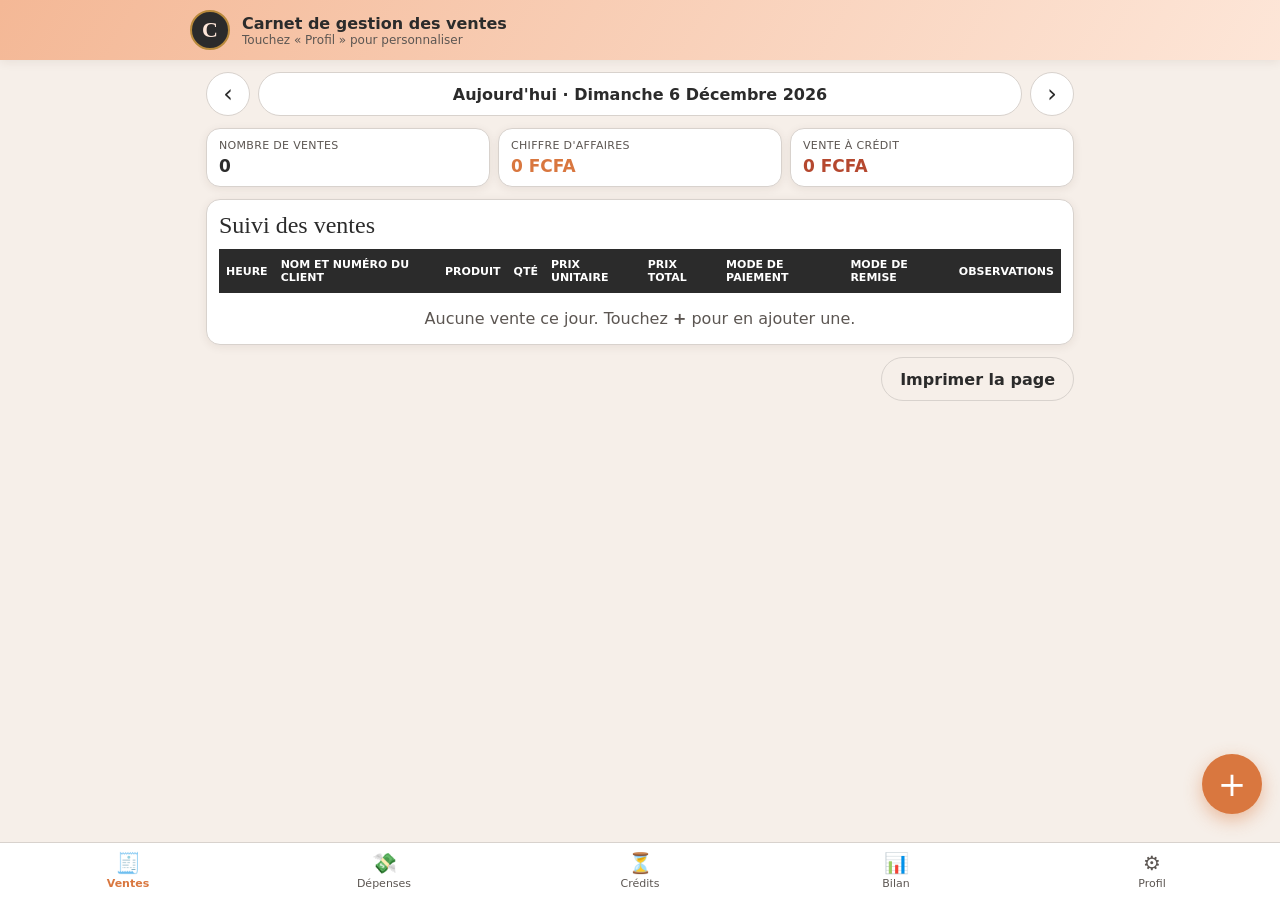
==== index.html @ ce2ab214 "Application Carnet de gestion des ventes (PWA hors ligne) Suivi des ventes par jour, dépenses, crédi" ====
<!doctype html>
<html lang="fr">
<head>
  <meta charset="utf-8">
  <meta name="viewport" content="width=device-width, initial-scale=1, viewport-fit=cover">
  <meta name="theme-color" content="#2b2b2b">
  <meta name="description" content="Carnet de gestion des ventes : suivez vos ventes, dépenses et crédits clients au quotidien.">
  <title>Carnet des ventes</title>
  <link rel="manifest" href="manifest.json">
  <link rel="icon" href="icon.svg" type="image/svg+xml">
  <link rel="apple-touch-icon" href="icon.svg">
  <link rel="stylesheet" href="styles.css">
</head>
<body>
  <header class="topbar">
    <div class="brand">
      <span class="brand-mark" aria-hidden="true">C</span>
      <div>
        <div class="brand-name" id="brandName">Carnet de gestion des ventes</div>
        <div class="brand-sub" id="brandSub">Touchez « Profil » pour personnaliser</div>
      </div>
    </div>
  </header>

  <main id="app">
    <!-- VENTES -->
    <section class="view" id="view-ventes">
      <div class="datebar">
        <button class="icon-btn" data-day="-1" aria-label="Jour précédent">‹</button>
        <label class="date-input">
          <span id="dayLabel"></span>
          <input type="date" id="dayPicker" aria-label="Choisir la date">
        </label>
        <button class="icon-btn" data-day="1" aria-label="Jour suivant">›</button>
      </div>

      <div class="stats">
        <div class="stat"><span>Nombre de ventes</span><strong id="sNb">0</strong></div>
        <div class="stat accent"><span>Chiffre d'affaires</span><strong id="sCa">0</strong></div>
        <div class="stat warn"><span>Vente à crédit</span><strong id="sCr">0</strong></div>
      </div>

      <div class="sheet">
        <h2 class="script">Suivi des ventes</h2>
        <div class="table-wrap">
          <table class="grid">
            <thead><tr>
              <th>Heure</th><th>Nom et numéro du client</th><th>Produit</th><th>Qté</th>
              <th>Prix unitaire</th><th>Prix total</th><th>Mode de paiement</th>
              <th>Mode de remise</th><th>Observations</th>
            </tr></thead>
            <tbody id="ventesBody"></tbody>
          </table>
        </div>
        <p class="empty" id="ventesEmpty">Aucune vente ce jour. Touchez <b>+</b> pour en ajouter une.</p>
      </div>
      <div class="row-actions no-print">
        <button class="btn ghost" id="printDay">Imprimer la page</button>
      </div>
    </section>

    <!-- DEPENSES -->
    <section class="view" id="view-depenses" hidden>
      <div class="datebar">
        <button class="icon-btn" data-month="-1" aria-label="Mois précédent">‹</button>
        <div class="date-input"><span class="monthLabel"></span></div>
        <button class="icon-btn" data-month="1" aria-label="Mois suivant">›</button>
      </div>
      <div class="stats two">
        <div class="stat"><span>Nombre de dépenses</span><strong id="dNb">0</strong></div>
        <div class="stat warn"><span>Total dépenses</span><strong id="dTot">0</strong></div>
      </div>
      <div class="sheet">
        <h2 class="script">Suivi des dépenses</h2>
        <div class="table-wrap">
          <table class="grid">
            <thead><tr><th>Date</th><th>Libellé</th><th>Catégorie</th><th>Montant</th><th>Paiement</th></tr></thead>
            <tbody id="depBody"></tbody>
          </table>
        </div>
        <p class="empty" id="depEmpty">Aucune dépense ce mois. Touchez <b>+</b> pour en ajouter une.</p>
      </div>
    </section>

    <!-- CREDITS -->
    <section class="view" id="view-credits" hidden>
      <div class="stats two">
        <div class="stat"><span>Clients débiteurs</span><strong id="cNb">0</strong></div>
        <div class="stat warn"><span>Reste à encaisser</span><strong id="cTot">0</strong></div>
      </div>
      <div class="sheet">
        <h2 class="script">Ventes à crédit</h2>
        <ul class="credit-list" id="creditList"></ul>
        <p class="empty" id="creditEmpty">Aucun crédit en cours. Bravo !</p>
      </div>
    </section>

    <!-- BILAN -->
    <section class="view" id="view-bilan" hidden>
      <div class="datebar">
        <button class="icon-btn" data-month="-1" aria-label="Mois précédent">‹</button>
        <div class="date-input"><span class="monthLabel"></span></div>
        <button class="icon-btn" data-month="1" aria-label="Mois suivant">›</button>
      </div>
      <div class="stats">
        <div class="stat accent"><span>Chiffre d'affaires</span><strong id="bCa">0</strong></div>
        <div class="stat warn"><span>Dépenses</span><strong id="bDep">0</strong></div>
        <div class="stat" id="bBenBox"><span>Bénéfice</span><strong id="bBen">0</strong></div>
      </div>
      <div class="stats">
        <div class="stat"><span>Nombre de ventes</span><strong id="bNb">0</strong></div>
        <div class="stat"><span>Encaissé</span><strong id="bEnc">0</strong></div>
        <div class="stat"><span>Crédit du mois</span><strong id="bCr">0</strong></div>
      </div>
      <div class="sheet">
        <h2 class="script">Ventes par jour</h2>
        <div class="bars" id="bars"></div>
      </div>
      <div class="sheet">
        <h2 class="script">Meilleurs produits</h2>
        <ol class="top" id="topProduits"></ol>
      </div>
      <div class="sheet">
        <h2 class="script">Modes de paiement</h2>
        <ul class="top" id="topPaiements"></ul>
      </div>
    </section>

    <!-- PROFIL -->
    <section class="view" id="view-profil" hidden>
      <div class="cover">
        <h2 class="script big">Carnet de gestion des ventes</h2>
        <form id="profilForm" class="form">
          <label>Nom de la marque<input name="marque" placeholder="Ex : Bazar du coin"></label>
          <label>Nom du responsable<input name="responsable" placeholder="Votre nom"></label>
          <label>Contacts<input name="contacts" placeholder="+226 ..."></label>
          <label>Réseaux sociaux<input name="reseaux" placeholder="@votre_page"></label>
          <label>Devise<input name="devise" placeholder="FCFA"></label>
          <button class="btn" type="submit">Enregistrer</button>
        </form>
      </div>
      <div class="sheet">
        <h2 class="script">Sauvegarde</h2>
        <p class="muted">Vos données restent sur ce téléphone. Faites une sauvegarde régulière pour ne rien perdre.</p>
        <div class="btn-col">
          <button class="btn ghost" id="exportCsv">Exporter les ventes (Excel / CSV)</button>
          <button class="btn ghost" id="exportJson">Télécharger une sauvegarde</button>
          <label class="btn ghost file">Restaurer une sauvegarde<input type="file" id="importJson" accept="application/json,.json" hidden></label>
          <button class="btn danger" id="wipe">Effacer toutes les données</button>
        </div>
      </div>
    </section>
  </main>

  <button class="fab" id="fab" aria-label="Ajouter">+</button>

  <nav class="tabs" aria-label="Navigation">
    <button data-view="ventes" class="active"><span>🧾</span>Ventes</button>
    <button data-view="depenses"><span>💸</span>Dépenses</button>
    <button data-view="credits"><span>⏳</span>Crédits</button>
    <button data-view="bilan"><span>📊</span>Bilan</button>
    <button data-view="profil"><span>⚙️</span>Profil</button>
  </nav>

  <!-- Formulaire vente -->
  <dialog id="venteDlg">
    <form method="dialog" id="venteForm" class="form">
      <h3>Vente</h3>
      <div class="two-col">
        <label>Date<input type="date" name="date" required></label>
        <label>Heure<input type="time" name="heure"></label>
      </div>
      <div class="two-col">
        <label>Nom du client<input name="client" list="clientsList" autocomplete="off"></label>
        <label>Numéro<input name="tel" type="tel" inputmode="tel"></label>
      </div>
      <label>Produit<input name="produit" list="produitsList" required autocomplete="off"></label>
      <div class="three-col">
        <label>Qté<input name="qte" type="number" min="0" step="any" inputmode="decimal" value="1" required></label>
        <label>Prix unitaire<input name="pu" type="number" min="0" step="any" inputmode="decimal" required></label>
        <label>Prix total<output name="total" class="total">0</output></label>
      </div>
      <div class="two-col">
        <label>Mode de paiement
          <select name="paiement">
            <option>Espèces</option><option>Orange Money</option><option>Moov Money</option>
            <option>Wave</option><option>Virement</option><option>Crédit</option><option>Autre</option>
          </select>
        </label>
        <label>Mode de remise
          <select name="remise">
            <option>Sur place</option><option>Livraison</option><option>Expédition</option><option>Retrait</option>
          </select>
        </label>
      </div>
      <label class="avance" hidden>Avance déjà versée<input name="avance" type="number" min="0" step="any" inputmode="decimal" value="0"></label>
      <label>Observations<textarea name="obs" rows="2"></textarea></label>
      <div class="dlg-actions">
        <button class="btn danger" value="delete" id="venteDel" type="submit">Supprimer</button>
        <span class="grow"></span>
        <button class="btn ghost" value="cancel" formnovalidate>Annuler</button>
        <button class="btn" value="save" type="submit">Enregistrer</button>
      </div>
    </form>
  </dialog>

  <!-- Formulaire dépense -->
  <dialog id="depDlg">
    <form method="dialog" id="depForm" class="form">
      <h3>Dépense</h3>
      <label>Date<input type="date" name="date" required></label>
      <label>Libellé<input name="libelle" required placeholder="Ex : Achat stock pagnes"></label>
      <div class="two-col">
        <label>Catégorie
          <select name="categorie">
            <option>Achat de stock</option><option>Transport / Livraison</option><option>Loyer</option>
            <option>Publicité</option><option>Salaire</option><option>Crédit téléphone / Internet</option><option>Autre</option>
          </select>
        </label>
        <label>Montant<input name="montant" type="number" min="0" step="any" inputmode="decimal" required></label>
      </div>
      <label>Paiement
        <select name="paiement"><option>Espèces</option><option>Orange Money</option><option>Moov Money</option><option>Wave</option><option>Virement</option><option>Autre</option></select>
      </label>
      <div class="dlg-actions">
        <button class="btn danger" value="delete" id="depDel" type="submit">Supprimer</button>
        <span class="grow"></span>
        <button class="btn ghost" value="cancel" formnovalidate>Annuler</button>
        <button class="btn" value="save" type="submit">Enregistrer</button>
      </div>
    </form>
  </dialog>

  <datalist id="clientsList"></datalist>
  <datalist id="produitsList"></datalist>
  <div class="toast" id="toast" role="status"></div>

  <script src="app.js"></script>
</body>
</html>
---- styles.css ----
:root {
  --ink: #2b2b2b;
  --ink-soft: #5c5652;
  --paper: #ffffff;
  --bg: #f6efe9;
  --peach: #f4b896;
  --peach-soft: #fde6d8;
  --accent: #d9773f;
  --gold: #b8893b;
  --line: #d8d2cd;
  --warn: #b5482f;
  --good: #2f7d4f;
  --radius: 14px;
  --shadow: 0 2px 10px rgba(60, 40, 20, .08);
  --script: "Segoe Script", "Brush Script MT", "Snell Roundhand", "Dancing Script", cursive;
  font-family: system-ui, -apple-system, "Segoe UI", Roboto, sans-serif;
  color: var(--ink);
}
@media (prefers-color-scheme: dark) {
  :root {
    --ink: #f1ebe6; --ink-soft: #b9b0a9; --paper: #24201e; --bg: #171413;
    --peach: #a8603a; --peach-soft: #3a2a21; --accent: #f0955c; --line: #3e3733;
    --warn: #ef8a72; --good: #6cc38f; --shadow: none;
  }
}
* { box-sizing: border-box; }
[hidden] { display: none !important; }
html, body { margin: 0; }
body {
  background: var(--bg);
  min-height: 100vh;
  padding-bottom: calc(76px + env(safe-area-inset-bottom));
}
button, input, select, textarea { font: inherit; color: inherit; }

.topbar {
  position: sticky; top: 0; z-index: 5;
  background: linear-gradient(120deg, var(--peach) 0%, var(--peach-soft) 100%);
  padding: calc(10px + env(safe-area-inset-top)) 16px 10px;
  box-shadow: var(--shadow);
}
.brand { display: flex; align-items: center; gap: 12px; max-width: 900px; margin: 0 auto; }
.brand-mark {
  width: 40px; height: 40px; border-radius: 50%;
  display: grid; place-items: center; flex: none;
  background: var(--ink); color: var(--peach-soft);
  font-family: Georgia, serif; font-size: 22px; font-weight: bold;
  border: 2px solid var(--gold);
}
.brand-name { font-weight: 700; font-size: 16px; }
.brand-sub { font-size: 12px; color: var(--ink-soft); }

main { max-width: 900px; margin: 0 auto; padding: 12px 16px; }
.view { display: flex; flex-direction: column; gap: 12px; }

.datebar { display: flex; align-items: center; gap: 8px; }
.icon-btn {
  width: 44px; height: 44px; flex: none; border-radius: 50%;
  border: 1px solid var(--line); background: var(--paper); font-size: 24px; cursor: pointer;
}
.date-input {
  flex: 1; position: relative; text-align: center; height: 44px;
  display: grid; place-items: center; border-radius: 22px;
  background: var(--paper); border: 1px solid var(--line); font-weight: 600; text-transform: capitalize;
}
.date-input input { position: absolute; inset: 0; opacity: 0; width: 100%; cursor: pointer; }

.stats { display: grid; grid-template-columns: repeat(3, 1fr); gap: 8px; }
.stats.two { grid-template-columns: repeat(2, 1fr); }
.stat {
  background: var(--paper); border-radius: var(--radius); padding: 10px 12px;
  box-shadow: var(--shadow); border: 1px solid var(--line); min-width: 0;
}
.stat span { display: block; font-size: 11px; color: var(--ink-soft); text-transform: uppercase; letter-spacing: .03em; }
.stat strong { display: block; font-size: 17px; margin-top: 4px; overflow-wrap: anywhere; }
.stat.accent strong { color: var(--accent); }
.stat.warn strong { color: var(--warn); }
.stat.good strong { color: var(--good); }

.sheet {
  background: var(--paper); border-radius: var(--radius); padding: 12px;
  box-shadow: var(--shadow); border: 1px solid var(--line);
}
.script { font-family: var(--script); font-weight: 400; font-size: 24px; margin: 0 0 10px; color: var(--ink); }
.script.big { font-size: 30px; text-align: center; color: var(--accent); text-decoration: underline; text-decoration-color: var(--gold); text-underline-offset: 6px; }

.table-wrap { overflow-x: auto; -webkit-overflow-scrolling: touch; margin: 0 -12px; padding: 0 12px; }
table.grid { border-collapse: collapse; width: 100%; min-width: 760px; font-size: 14px; }
.grid th {
  background: #2b2b2b; color: #fff; font-weight: 600; font-size: 11px;
  text-transform: uppercase; padding: 8px 6px; text-align: left; border: 1px solid #2b2b2b;
}
.grid td { border: 1px solid var(--line); padding: 8px 6px; vertical-align: top; }
.grid tbody tr { cursor: pointer; }
.grid tbody tr:hover { background: var(--peach-soft); }
.grid td.num { text-align: right; white-space: nowrap; }
.grid .small { display: block; font-size: 12px; color: var(--ink-soft); }
.pill { display: inline-block; font-size: 11px; padding: 2px 8px; border-radius: 10px; background: var(--peach-soft); }
.pill.credit { background: #f9d5cc; color: #8a2d18; }
.pill.paid { background: #d3efdc; color: #1d5a35; }
.empty { text-align: center; color: var(--ink-soft); margin: 16px 0 4px; }

.row-actions { display: flex; justify-content: flex-end; }
.btn {
  border: none; border-radius: 22px; padding: 11px 18px; min-height: 44px;
  background: var(--ink); color: var(--paper); font-weight: 600; cursor: pointer; text-align: center;
}
.btn.ghost { background: transparent; color: var(--ink); border: 1px solid var(--line); }
.btn.danger { background: transparent; color: var(--warn); border: 1px solid var(--warn); }
.btn.small { min-height: 36px; padding: 6px 14px; font-size: 14px; }
.btn.file { display: block; }
.btn-col { display: flex; flex-direction: column; gap: 8px; }
.muted { color: var(--ink-soft); font-size: 14px; }

.fab {
  position: fixed; right: 18px; bottom: calc(86px + env(safe-area-inset-bottom)); z-index: 6;
  width: 60px; height: 60px; border-radius: 50%; border: none;
  background: var(--accent); color: #fff; font-size: 34px; line-height: 1;
  box-shadow: 0 6px 18px rgba(217, 119, 63, .45); cursor: pointer;
}
.tabs {
  position: fixed; left: 0; right: 0; bottom: 0; z-index: 6;
  display: grid; grid-template-columns: repeat(5, 1fr);
  background: var(--paper); border-top: 1px solid var(--line);
  padding-bottom: env(safe-area-inset-bottom);
}
.tabs button {
  border: none; background: none; padding: 8px 2px 10px; font-size: 11px; cursor: pointer;
  color: var(--ink-soft); display: flex; flex-direction: column; align-items: center; gap: 2px;
}
.tabs button span { font-size: 20px; }
.tabs button.active { color: var(--accent); font-weight: 700; }

.cover {
  background: linear-gradient(160deg, var(--peach-soft), var(--paper) 70%);
  border-radius: var(--radius); padding: 18px 16px; border: 1px solid var(--line);
}
.form { display: flex; flex-direction: column; gap: 10px; }
.form label { display: flex; flex-direction: column; gap: 4px; font-size: 13px; color: var(--ink-soft); font-weight: 600; min-width: 0; }
.form input, .form select, .form textarea, .form output {
  border: 1px solid var(--line); border-radius: 10px; padding: 10px; min-height: 44px;
  background: var(--paper); color: var(--ink); font-size: 16px; font-weight: 400; width: 100%;
}
.form output.total { background: var(--peach-soft); font-weight: 700; display: flex; align-items: center; }
.two-col { display: grid; grid-template-columns: 1fr 1fr; gap: 8px; }
.three-col { display: grid; grid-template-columns: .7fr 1fr 1fr; gap: 8px; }
.form h3 { margin: 0 0 4px; font-family: var(--script); font-weight: 400; font-size: 26px; }

dialog {
  border: none; border-radius: 18px; padding: 16px; width: min(560px, calc(100vw - 24px));
  max-height: calc(100vh - 24px); background: var(--paper); color: var(--ink);
}
dialog::backdrop { background: rgba(30, 20, 10, .45); }
.dlg-actions { display: flex; gap: 8px; align-items: center; margin-top: 6px; flex-wrap: wrap; }
.grow { flex: 1; }

.credit-list { list-style: none; margin: 0; padding: 0; display: flex; flex-direction: column; gap: 8px; }
.credit-list li {
  border: 1px solid var(--line); border-radius: 12px; padding: 10px 12px;
  display: flex; gap: 10px; align-items: center;
}
.credit-list .info { flex: 1; min-width: 0; }
.credit-list .who { font-weight: 700; }
.credit-list .what { font-size: 13px; color: var(--ink-soft); }
.credit-list .amt { font-weight: 700; color: var(--warn); white-space: nowrap; }
.credit-list a { color: var(--accent); }

.bars { display: flex; align-items: flex-end; gap: 2px; height: 140px; border-bottom: 1px solid var(--line); }
.bars .bar { flex: 1; background: var(--accent); border-radius: 3px 3px 0 0; min-height: 1px; position: relative; }
.bars .bar.zero { background: var(--line); }
.bars-legend { display: flex; justify-content: space-between; font-size: 11px; color: var(--ink-soft); margin-top: 4px; }
.top { margin: 0; padding-left: 20px; display: flex; flex-direction: column; gap: 6px; }
ul.top { list-style: none; padding: 0; }
.top li { display: flex; justify-content: space-between; gap: 8px; }
.top li b { white-space: nowrap; }

.toast {
  position: fixed; left: 50%; bottom: calc(160px + env(safe-area-inset-bottom)); transform: translateX(-50%);
  background: var(--ink); color: var(--paper); padding: 10px 16px; border-radius: 20px;
  font-size: 14px; opacity: 0; pointer-events: none; transition: opacity .2s; z-index: 10;
}
.toast.show { opacity: 1; }

@media (max-width: 380px) {
  .stat strong { font-size: 15px; }
  .three-col { grid-template-columns: 1fr 1fr; }
  .three-col label:last-child { grid-column: span 2; }
}

@media print {
  @page { size: A4 landscape; margin: 12mm; }
  body { background: #fff; padding: 0; color: #000; }
  .topbar { position: static; box-shadow: none; background: none; border-bottom: 2px solid #000; }
  .tabs, .fab, .no-print, .datebar .icon-btn, .toast { display: none !important; }
  .view[hidden] { display: none !important; }
  .sheet, .stat { box-shadow: none; border-color: #999; }
  .table-wrap { overflow: visible; }
  table.grid { min-width: 0; }
  .grid tbody tr:hover { background: none; }
}
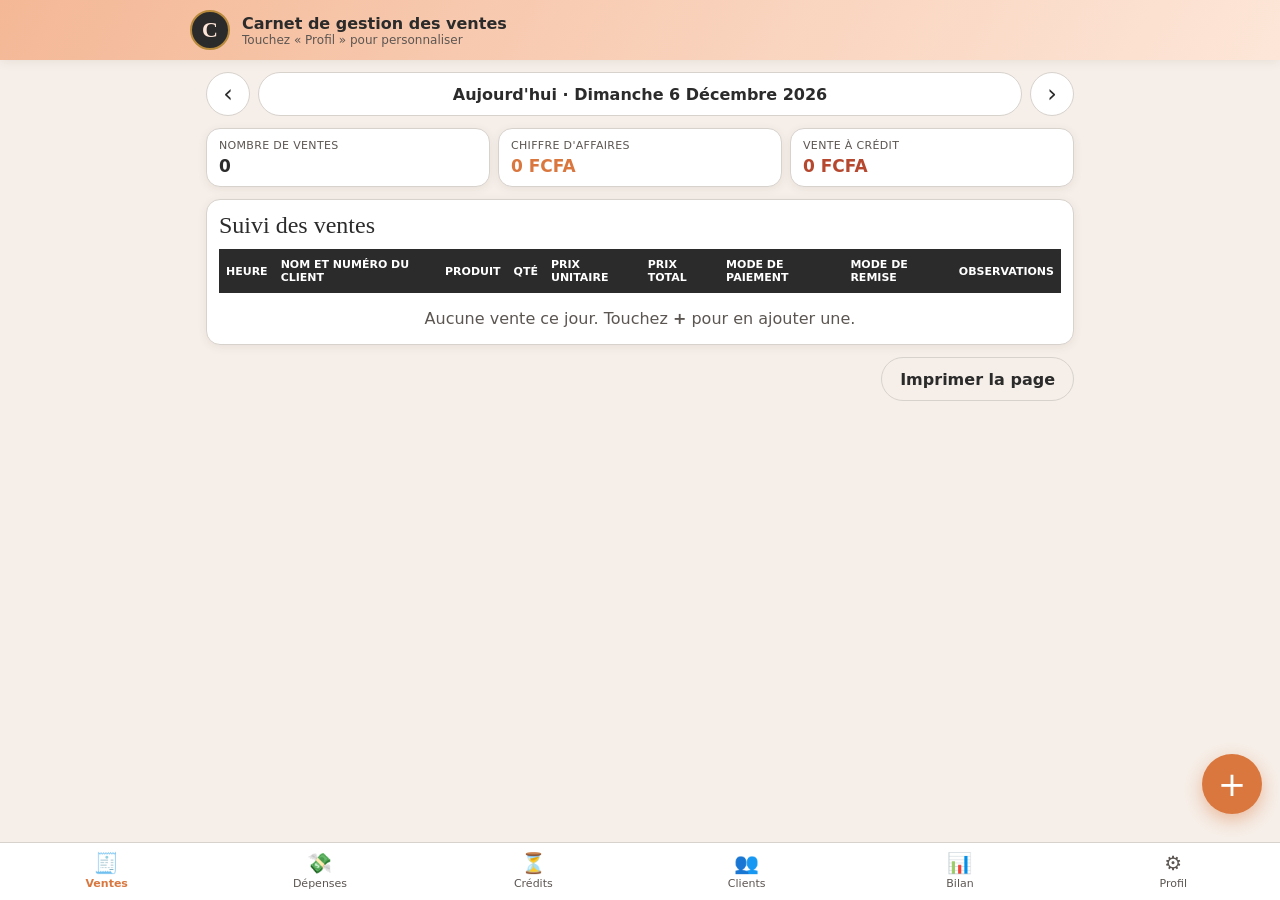
==== commit c17b6260: "Clients : client ordinaire, reconnaissance par numéro, choix dans la liste, client du mois et fiche " ====
--- a/index.html
+++ b/index.html
@@ -95,6 +95,27 @@
       </div>
     </section>
 
+    <!-- CLIENTS -->
+    <section class="view" id="view-clients" hidden>
+      <div class="datebar">
+        <button class="icon-btn" data-month="-1" aria-label="Mois précédent">‹</button>
+        <div class="date-input"><span class="monthLabel"></span></div>
+        <button class="icon-btn" data-month="1" aria-label="Mois suivant">›</button>
+      </div>
+      <div class="star" id="clientMois"></div>
+      <div class="stats">
+        <div class="stat"><span>Clients du mois</span><strong id="clNb">0</strong></div>
+        <div class="stat accent"><span>Nouveaux clients</span><strong id="clNew">0</strong></div>
+        <div class="stat"><span>Clients ordinaires</span><strong id="clOrd">0</strong></div>
+      </div>
+      <div class="sheet">
+        <h2 class="script">Mes clients</h2>
+        <input class="search" id="clSearch" type="search" placeholder="Rechercher un nom ou un numéro">
+        <ul class="client-list" id="clientList"></ul>
+        <p class="empty" id="clientEmpty">Aucun client enregistré pour l'instant.</p>
+      </div>
+    </section>
+
     <!-- BILAN -->
     <section class="view" id="view-bilan" hidden>
       <div class="datebar">
@@ -158,6 +179,7 @@
     <button data-view="ventes" class="active"><span>🧾</span>Ventes</button>
     <button data-view="depenses"><span>💸</span>Dépenses</button>
     <button data-view="credits"><span>⏳</span>Crédits</button>
+    <button data-view="clients"><span>👥</span>Clients</button>
     <button data-view="bilan"><span>📊</span>Bilan</button>
     <button data-view="profil"><span>⚙️</span>Profil</button>
   </nav>
@@ -170,10 +192,15 @@
         <label>Date<input type="date" name="date" required></label>
         <label>Heure<input type="time" name="heure"></label>
       </div>
-      <div class="two-col">
+      <div class="client-quick">
+        <button type="button" class="chip" id="btnOrdinaire">👤 Client ordinaire</button>
+        <button type="button" class="chip" id="btnPickClient">📇 Choisir un client</button>
+      </div>
+      <div class="two-col">
+        <label>Numéro<input name="tel" type="tel" inputmode="tel" list="telsList" autocomplete="off" placeholder="Tapez le numéro"></label>
         <label>Nom du client<input name="client" list="clientsList" autocomplete="off"></label>
-        <label>Numéro<input name="tel" type="tel" inputmode="tel"></label>
-      </div>
+      </div>
+      <p class="hint" id="clientHint" hidden></p>
       <label>Produit<input name="produit" list="produitsList" required autocomplete="off"></label>
       <div class="three-col">
         <label>Qté<input name="qte" type="number" min="0" step="any" inputmode="decimal" value="1" required></label>
@@ -231,7 +258,32 @@
     </form>
   </dialog>
 
+  <!-- Choisir un client existant -->
+  <dialog id="pickDlg">
+    <div class="form">
+      <h3>Choisir un client</h3>
+      <input class="search" id="pickSearch" type="search" placeholder="Nom ou numéro">
+      <ul class="client-list" id="pickList"></ul>
+      <p class="empty" id="pickEmpty" hidden>Aucun client trouvé.</p>
+      <div class="dlg-actions"><span class="grow"></span><button class="btn ghost" type="button" id="pickClose">Fermer</button></div>
+    </div>
+  </dialog>
+
+  <!-- Fiche client -->
+  <dialog id="clientDlg">
+    <div class="form">
+      <h3 id="cdName"></h3>
+      <div id="cdBody"></div>
+      <div class="dlg-actions">
+        <button class="btn ghost" type="button" id="cdClose">Fermer</button>
+        <span class="grow"></span>
+        <button class="btn" type="button" id="cdSale">+ Nouvelle vente</button>
+      </div>
+    </div>
+  </dialog>
+
   <datalist id="clientsList"></datalist>
+  <datalist id="telsList"></datalist>
   <datalist id="produitsList"></datalist>
   <div class="toast" id="toast" role="status"></div>
 
--- a/styles.css
+++ b/styles.css
@@ -120,7 +120,7 @@
 }
 .tabs {
   position: fixed; left: 0; right: 0; bottom: 0; z-index: 6;
-  display: grid; grid-template-columns: repeat(5, 1fr);
+  display: grid; grid-template-columns: repeat(6, 1fr);
   background: var(--paper); border-top: 1px solid var(--line);
   padding-bottom: env(safe-area-inset-bottom);
 }
@@ -164,6 +164,49 @@
 .credit-list .what { font-size: 13px; color: var(--ink-soft); }
 .credit-list .amt { font-weight: 700; color: var(--warn); white-space: nowrap; }
 .credit-list a { color: var(--accent); }
+
+.client-quick { display: flex; gap: 8px; flex-wrap: wrap; }
+.chip {
+  border: 1px solid var(--accent); color: var(--accent); background: var(--peach-soft);
+  border-radius: 20px; padding: 8px 14px; min-height: 40px; font-weight: 600; font-size: 14px; cursor: pointer;
+}
+.hint { margin: -4px 0 0; font-size: 13px; color: var(--good); font-weight: 600; }
+.hint.new { color: var(--ink-soft); font-weight: 400; }
+.search {
+  width: 100%; border: 1px solid var(--line); border-radius: 22px; padding: 10px 14px; min-height: 44px;
+  background: var(--paper); color: var(--ink); font-size: 16px; margin-bottom: 10px;
+}
+.client-list { list-style: none; margin: 0; padding: 0; display: flex; flex-direction: column; gap: 8px; }
+.client-list li {
+  border: 1px solid var(--line); border-radius: 12px; padding: 10px 12px; cursor: pointer;
+  display: flex; gap: 10px; align-items: center;
+}
+.client-list li:hover { background: var(--peach-soft); }
+.avatar {
+  width: 40px; height: 40px; border-radius: 50%; flex: none; display: grid; place-items: center;
+  background: var(--peach); color: var(--ink); font-weight: 700;
+}
+.client-list .info { flex: 1; min-width: 0; }
+.client-list .who { font-weight: 700; }
+.client-list .what { font-size: 13px; color: var(--ink-soft); }
+.client-list .side { text-align: right; font-size: 13px; white-space: nowrap; }
+.client-list .side b { display: block; font-size: 15px; color: var(--accent); }
+.rank { font-size: 18px; width: 24px; text-align: center; flex: none; }
+.star {
+  background: linear-gradient(135deg, #2b2b2b, #4a3a30); color: #fff; border-radius: var(--radius);
+  padding: 14px 16px; display: flex; gap: 12px; align-items: center; cursor: pointer;
+}
+.star .crown { font-size: 34px; }
+.star small { display: block; color: #f4b896; text-transform: uppercase; font-size: 11px; letter-spacing: .05em; }
+.star strong { display: block; font-size: 19px; }
+.star span { font-size: 13px; color: #e8ddd5; }
+.star.none { cursor: default; background: var(--paper); color: var(--ink-soft); border: 1px dashed var(--line); }
+.cd-stats { display: grid; grid-template-columns: 1fr 1fr; gap: 8px; margin-bottom: 10px; }
+.cd-contact { display: flex; gap: 8px; margin-bottom: 10px; flex-wrap: wrap; }
+.cd-contact a { text-decoration: none; }
+.history { list-style: none; margin: 0; padding: 0; max-height: 40vh; overflow-y: auto; border-top: 1px solid var(--line); }
+.history li { display: flex; justify-content: space-between; gap: 8px; padding: 8px 0; border-bottom: 1px solid var(--line); font-size: 14px; }
+.history li .what { color: var(--ink-soft); font-size: 12px; }
 
 .bars { display: flex; align-items: flex-end; gap: 2px; height: 140px; border-bottom: 1px solid var(--line); }
 .bars .bar { flex: 1; background: var(--accent); border-radius: 3px 3px 0 0; min-height: 1px; position: relative; }
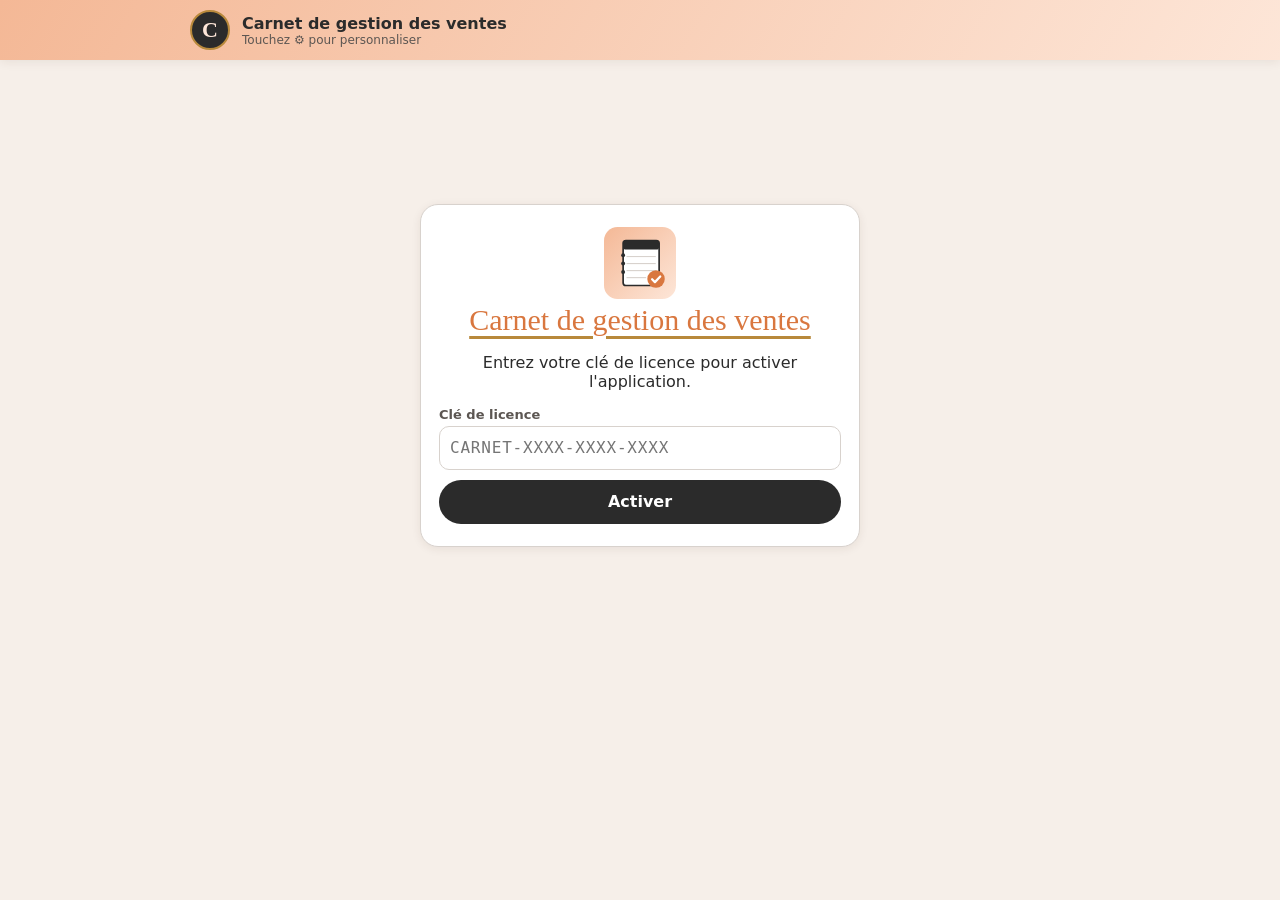
==== commit 4e4306cc: "Catalogue d'articles et système de licence géré sur GitHub - Onglet Articles : prix de vente/achat, " ====
--- a/index.html
+++ b/index.html
@@ -17,10 +17,27 @@
       <span class="brand-mark" aria-hidden="true">C</span>
       <div>
         <div class="brand-name" id="brandName">Carnet de gestion des ventes</div>
-        <div class="brand-sub" id="brandSub">Touchez « Profil » pour personnaliser</div>
-      </div>
+        <div class="brand-sub" id="brandSub">Touchez ⚙️ pour personnaliser</div>
+      </div>
+      <button class="icon-btn gear" id="btnProfil" aria-label="Profil et réglages">⚙️</button>
     </div>
   </header>
+  <div class="lic-banner" id="licBanner" hidden></div>
+
+  <!-- Écran de licence -->
+  <section class="lock" id="lock" hidden>
+    <div class="lock-card">
+      <img src="icon.svg" alt="" width="72" height="72">
+      <h2 class="script big">Carnet de gestion des ventes</h2>
+      <p id="lockMsg">Entrez votre clé de licence pour activer l'application.</p>
+      <form id="lockForm" class="form">
+        <label>Clé de licence<input name="key" placeholder="CARNET-XXXX-XXXX-XXXX" autocapitalize="characters" autocomplete="off" spellcheck="false" required></label>
+        <button class="btn" type="submit" id="lockBtn">Activer</button>
+      </form>
+      <p class="lock-err" id="lockErr" hidden></p>
+      <div class="lock-contact" id="lockContact"></div>
+    </div>
+  </section>
 
   <main id="app">
     <!-- VENTES -->
@@ -116,6 +133,22 @@
       </div>
     </section>
 
+    <!-- ARTICLES -->
+    <section class="view" id="view-articles" hidden>
+      <div class="stats">
+        <div class="stat"><span>Articles</span><strong id="aNb">0</strong></div>
+        <div class="stat warn"><span>En rupture</span><strong id="aOut">0</strong></div>
+        <div class="stat accent"><span>Valeur du stock</span><strong id="aVal">0</strong></div>
+      </div>
+      <div class="sheet">
+        <h2 class="script">Mes articles</h2>
+        <input class="search" id="aSearch" type="search" placeholder="Rechercher un article">
+        <ul class="client-list" id="articleList"></ul>
+        <p class="empty" id="articleEmpty">Aucun article. Touchez <b>+</b> pour ajouter les articles de votre boutique.</p>
+        <button class="btn ghost wide" id="importArticles" hidden>Créer les articles à partir de mes ventes</button>
+      </div>
+    </section>
+
     <!-- BILAN -->
     <section class="view" id="view-bilan" hidden>
       <div class="datebar">
@@ -161,6 +194,14 @@
         </form>
       </div>
       <div class="sheet">
+        <h2 class="script">Licence</h2>
+        <div id="licInfo" class="muted"></div>
+        <div class="btn-col" style="margin-top:10px">
+          <button class="btn ghost" id="licCheck">Vérifier ma licence maintenant</button>
+          <button class="btn ghost" id="licChange">Changer de clé de licence</button>
+        </div>
+      </div>
+      <div class="sheet">
         <h2 class="script">Sauvegarde</h2>
         <p class="muted">Vos données restent sur ce téléphone. Faites une sauvegarde régulière pour ne rien perdre.</p>
         <div class="btn-col">
@@ -180,8 +221,8 @@
     <button data-view="depenses"><span>💸</span>Dépenses</button>
     <button data-view="credits"><span>⏳</span>Crédits</button>
     <button data-view="clients"><span>👥</span>Clients</button>
+    <button data-view="articles"><span>🛍️</span>Articles</button>
     <button data-view="bilan"><span>📊</span>Bilan</button>
-    <button data-view="profil"><span>⚙️</span>Profil</button>
   </nav>
 
   <!-- Formulaire vente -->
@@ -201,7 +242,12 @@
         <label>Nom du client<input name="client" list="clientsList" autocomplete="off"></label>
       </div>
       <p class="hint" id="clientHint" hidden></p>
-      <label>Produit<input name="produit" list="produitsList" required autocomplete="off"></label>
+      <div class="prod-row">
+        <label>Produit<input name="produit" list="produitsList" required autocomplete="off" placeholder="Article vendu"></label>
+        <button type="button" class="chip" id="btnPickArticle">🛍️ Articles</button>
+      </div>
+      <div class="quick-articles" id="quickArticles"></div>
+      <p class="hint new" id="prodHint" hidden></p>
       <div class="three-col">
         <label>Qté<input name="qte" type="number" min="0" step="any" inputmode="decimal" value="1" required></label>
         <label>Prix unitaire<input name="pu" type="number" min="0" step="any" inputmode="decimal" required></label>
@@ -269,6 +315,40 @@
     </div>
   </dialog>
 
+  <!-- Choisir un article -->
+  <dialog id="artPickDlg">
+    <div class="form">
+      <h3>Choisir un article</h3>
+      <input class="search" id="artPickSearch" type="search" placeholder="Rechercher un article">
+      <ul class="client-list" id="artPickList"></ul>
+      <p class="empty" id="artPickEmpty" hidden>Aucun article. Ajoutez vos articles dans l'onglet « Articles ».</p>
+      <div class="dlg-actions"><span class="grow"></span><button class="btn ghost" type="button" id="artPickClose">Fermer</button></div>
+    </div>
+  </dialog>
+
+  <!-- Fiche article -->
+  <dialog id="artDlg">
+    <form method="dialog" id="artForm" class="form">
+      <h3>Article</h3>
+      <label>Nom de l'article<input name="nom" required placeholder="Ex : Pagne wax 6 yards"></label>
+      <div class="two-col">
+        <label>Prix de vente<input name="prix" type="number" min="0" step="any" inputmode="decimal" required></label>
+        <label>Prix d'achat <small>(facultatif)</small><input name="achat" type="number" min="0" step="any" inputmode="decimal"></label>
+      </div>
+      <div class="two-col">
+        <label>Stock actuel <small>(facultatif)</small><input name="stock" type="number" step="any" inputmode="decimal" placeholder="Non suivi"></label>
+        <label>Catégorie <small>(facultatif)</small><input name="cat" list="catsList" autocomplete="off"></label>
+      </div>
+      <p class="muted" id="artInfo"></p>
+      <div class="dlg-actions">
+        <button class="btn danger" value="delete" id="artDel" type="submit" formnovalidate>Supprimer</button>
+        <span class="grow"></span>
+        <button class="btn ghost" value="cancel" formnovalidate>Annuler</button>
+        <button class="btn" value="save" type="submit">Enregistrer</button>
+      </div>
+    </form>
+  </dialog>
+
   <!-- Fiche client -->
   <dialog id="clientDlg">
     <div class="form">
@@ -285,8 +365,10 @@
   <datalist id="clientsList"></datalist>
   <datalist id="telsList"></datalist>
   <datalist id="produitsList"></datalist>
+  <datalist id="catsList"></datalist>
   <div class="toast" id="toast" role="status"></div>
 
+  <script src="config.js"></script>
   <script src="app.js"></script>
 </body>
 </html>
--- a/styles.css
+++ b/styles.css
@@ -208,6 +208,38 @@
 .history li { display: flex; justify-content: space-between; gap: 8px; padding: 8px 0; border-bottom: 1px solid var(--line); font-size: 14px; }
 .history li .what { color: var(--ink-soft); font-size: 12px; }
 
+.brand > div { flex: 1; min-width: 0; }
+.icon-btn.gear { font-size: 20px; background: rgba(255,255,255,.6); }
+.prod-row { display: flex; gap: 8px; align-items: flex-end; }
+.prod-row label { flex: 1; }
+.prod-row .chip { min-height: 44px; flex: none; }
+.quick-articles { display: flex; gap: 6px; flex-wrap: wrap; margin-top: -2px; }
+.quick-articles:empty { display: none; }
+.quick-articles button {
+  border: 1px solid var(--line); background: var(--paper); color: var(--ink); border-radius: 16px;
+  padding: 6px 10px; font-size: 13px; cursor: pointer; min-height: 34px;
+}
+.quick-articles button b { color: var(--accent); font-weight: 600; }
+.stock-low { color: var(--warn); font-weight: 600; }
+.btn.wide { width: 100%; margin-top: 10px; }
+.form small { font-weight: 400; }
+
+body.locked main, body.locked .tabs, body.locked .fab, body.locked .lic-banner, body.locked .gear { display: none !important; }
+.lock { padding: 24px 16px; display: grid; place-items: center; min-height: 70vh; }
+.lock-card {
+  width: min(440px, 100%); background: var(--paper); border-radius: 18px; padding: 22px 18px;
+  border: 1px solid var(--line); box-shadow: var(--shadow); text-align: center;
+}
+.lock-card .form { text-align: left; margin-top: 12px; }
+.lock-card input[name=key] { text-transform: uppercase; letter-spacing: .05em; font-family: ui-monospace, monospace; }
+.lock-err { color: var(--warn); font-weight: 600; margin: 10px 0 0; }
+.lock-contact { margin-top: 16px; padding-top: 14px; border-top: 1px dashed var(--line); font-size: 14px; color: var(--ink-soft); }
+.lock-contact:empty { display: none; }
+.lock-contact .cd-contact { justify-content: center; margin: 10px 0 0; }
+.lic-banner {
+  background: #fff3cd; color: #6b4e00; text-align: center; font-size: 13px; padding: 8px 16px; font-weight: 600;
+}
+
 .bars { display: flex; align-items: flex-end; gap: 2px; height: 140px; border-bottom: 1px solid var(--line); }
 .bars .bar { flex: 1; background: var(--accent); border-radius: 3px 3px 0 0; min-height: 1px; position: relative; }
 .bars .bar.zero { background: var(--line); }
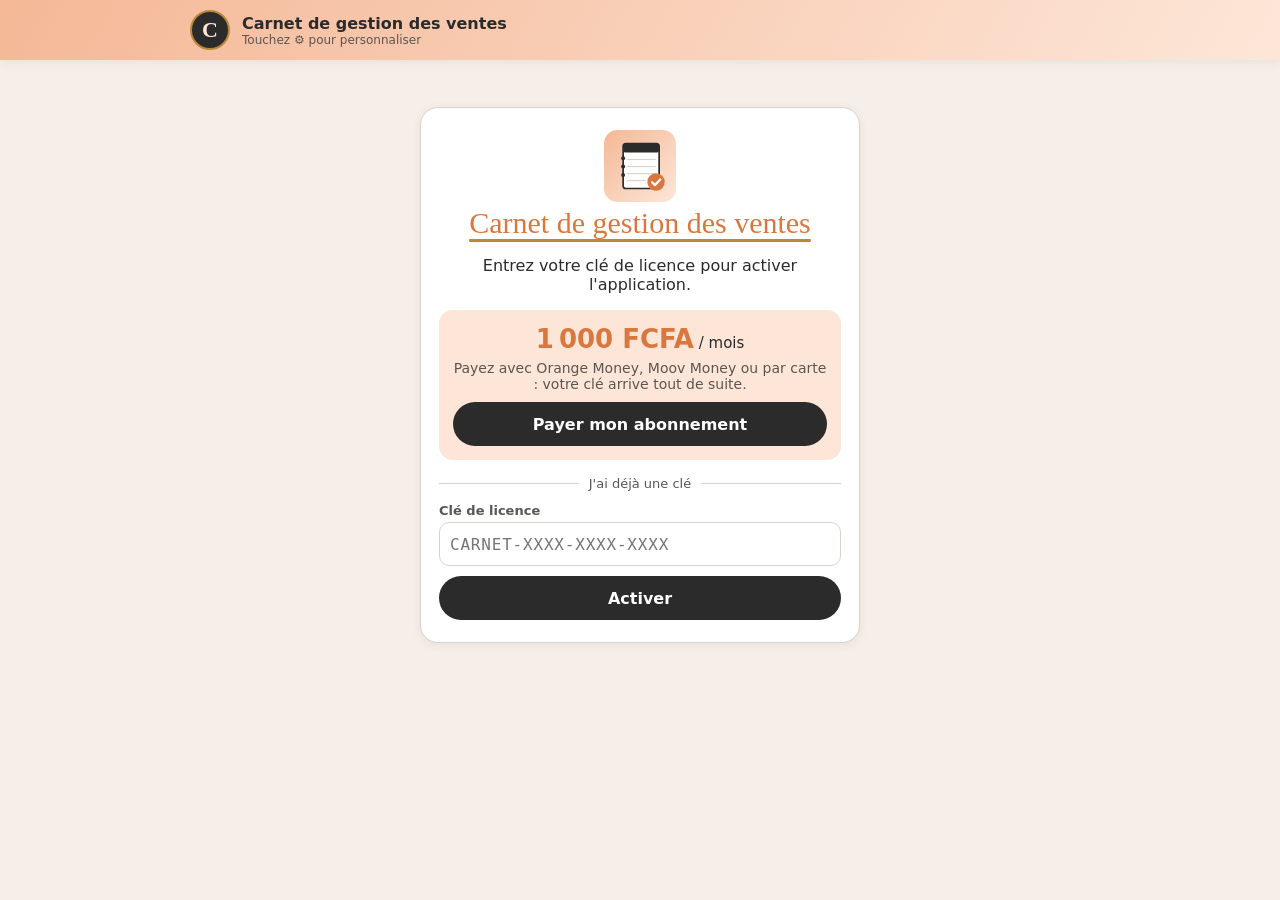
==== commit 81d272cd: "Abonnement payant via SasPay et programme de parrainage - api/checkout : crée la page de paiement Sa" ====
--- a/index.html
+++ b/index.html
@@ -30,6 +30,12 @@
       <img src="icon.svg" alt="" width="72" height="72">
       <h2 class="script big">Carnet de gestion des ventes</h2>
       <p id="lockMsg">Entrez votre clé de licence pour activer l'application.</p>
+      <div class="pay-box" id="lockPayBox">
+        <div class="price"><b id="lockPrice">1 000 FCFA</b> / mois</div>
+        <p class="muted">Payez avec Orange Money, Moov Money ou par carte : votre clé arrive tout de suite.</p>
+        <button class="btn" type="button" id="lockPay">Payer mon abonnement</button>
+      </div>
+      <p class="or"><span>J'ai déjà une clé</span></p>
       <form id="lockForm" class="form">
         <label>Clé de licence<input name="key" placeholder="CARNET-XXXX-XXXX-XXXX" autocapitalize="characters" autocomplete="off" spellcheck="false" required></label>
         <button class="btn" type="submit" id="lockBtn">Activer</button>
@@ -197,6 +203,8 @@
         <h2 class="script">Licence</h2>
         <div id="licInfo" class="muted"></div>
         <div class="btn-col" style="margin-top:10px">
+          <button class="btn" id="licRenew">Prolonger mon abonnement</button>
+          <button class="btn ghost" id="licCopy">Copier ma clé de licence</button>
           <button class="btn ghost" id="licCheck">Vérifier ma licence maintenant</button>
           <button class="btn ghost" id="licChange">Changer de clé de licence</button>
         </div>
@@ -304,6 +312,39 @@
     </form>
   </dialog>
 
+  <!-- Paiement de l'abonnement -->
+  <dialog id="payDlg">
+    <form method="dialog" id="payForm" class="form">
+      <h3 id="payTitle">Abonnement</h3>
+      <p class="muted" id="payIntro">Paiement sécurisé par SasPay : Orange Money, Moov Money ou carte bancaire.</p>
+      <label class="new-only">Nom de la boutique<input name="boutique" autocomplete="organization"></label>
+      <label>Votre numéro de téléphone<input name="telephone" type="tel" inputmode="tel" required placeholder="+226 ..."></label>
+      <label>E-mail <small>(facultatif, pour le reçu)</small><input name="email" type="email" inputmode="email"></label>
+      <label>Durée
+        <select name="mois">
+          <option value="1">1 mois</option><option value="3">3 mois</option><option value="6">6 mois</option><option value="12">12 mois</option>
+        </select>
+      </label>
+      <label class="new-only">Code parrain <small>(facultatif)</small><input name="parrain" autocapitalize="characters" autocomplete="off"></label>
+      <div class="pay-total">Total à payer : <b id="payTotal">1 000 FCFA</b></div>
+      <p class="lock-err" id="payErr" hidden></p>
+      <div class="dlg-actions">
+        <button class="btn ghost" value="cancel" formnovalidate>Annuler</button>
+        <span class="grow"></span>
+        <button class="btn" value="pay" type="submit" id="payBtn">Payer</button>
+      </div>
+    </form>
+  </dialog>
+
+  <!-- Suivi du paiement -->
+  <dialog id="payStatusDlg">
+    <div class="form" style="text-align:center">
+      <h3 id="psTitle">Vérification du paiement…</h3>
+      <div id="psBody" class="muted"></div>
+      <div class="dlg-actions" id="psActions"></div>
+    </div>
+  </dialog>
+
   <!-- Choisir un client existant -->
   <dialog id="pickDlg">
     <div class="form">
--- a/styles.css
+++ b/styles.css
@@ -236,6 +236,22 @@
 .lock-contact { margin-top: 16px; padding-top: 14px; border-top: 1px dashed var(--line); font-size: 14px; color: var(--ink-soft); }
 .lock-contact:empty { display: none; }
 .lock-contact .cd-contact { justify-content: center; margin: 10px 0 0; }
+.pay-box { background: var(--peach-soft); border-radius: 14px; padding: 14px; margin-top: 12px; }
+.pay-box .price { font-size: 15px; }
+.pay-box .price b { font-size: 26px; color: var(--accent); }
+.pay-box .muted { margin: 6px 0 10px; }
+.pay-box .btn { width: 100%; }
+.or { display: flex; align-items: center; gap: 10px; color: var(--ink-soft); font-size: 13px; margin: 16px 0 0; }
+.or::before, .or::after { content: ""; flex: 1; border-top: 1px solid var(--line); }
+.pay-total { background: var(--peach-soft); border-radius: 10px; padding: 10px 12px; font-size: 15px; }
+.pay-total b { color: var(--accent); font-size: 18px; }
+#payForm.renew .new-only { display: none; }
+.keybox { font-family: ui-monospace, monospace; font-size: 20px; letter-spacing: .05em; text-align: center;
+  background: var(--peach-soft); color: var(--ink); border-radius: 12px; padding: 12px; font-weight: 700; user-select: all; margin: 10px 0; }
+.spinner { width: 36px; height: 36px; border-radius: 50%; border: 4px solid var(--line); border-top-color: var(--accent);
+  margin: 10px auto; animation: spin 1s linear infinite; }
+@keyframes spin { to { transform: rotate(360deg); } }
+.lic-banner { cursor: pointer; }
 .lic-banner {
   background: #fff3cd; color: #6b4e00; text-align: center; font-size: 13px; padding: 8px 16px; font-weight: 600;
 }
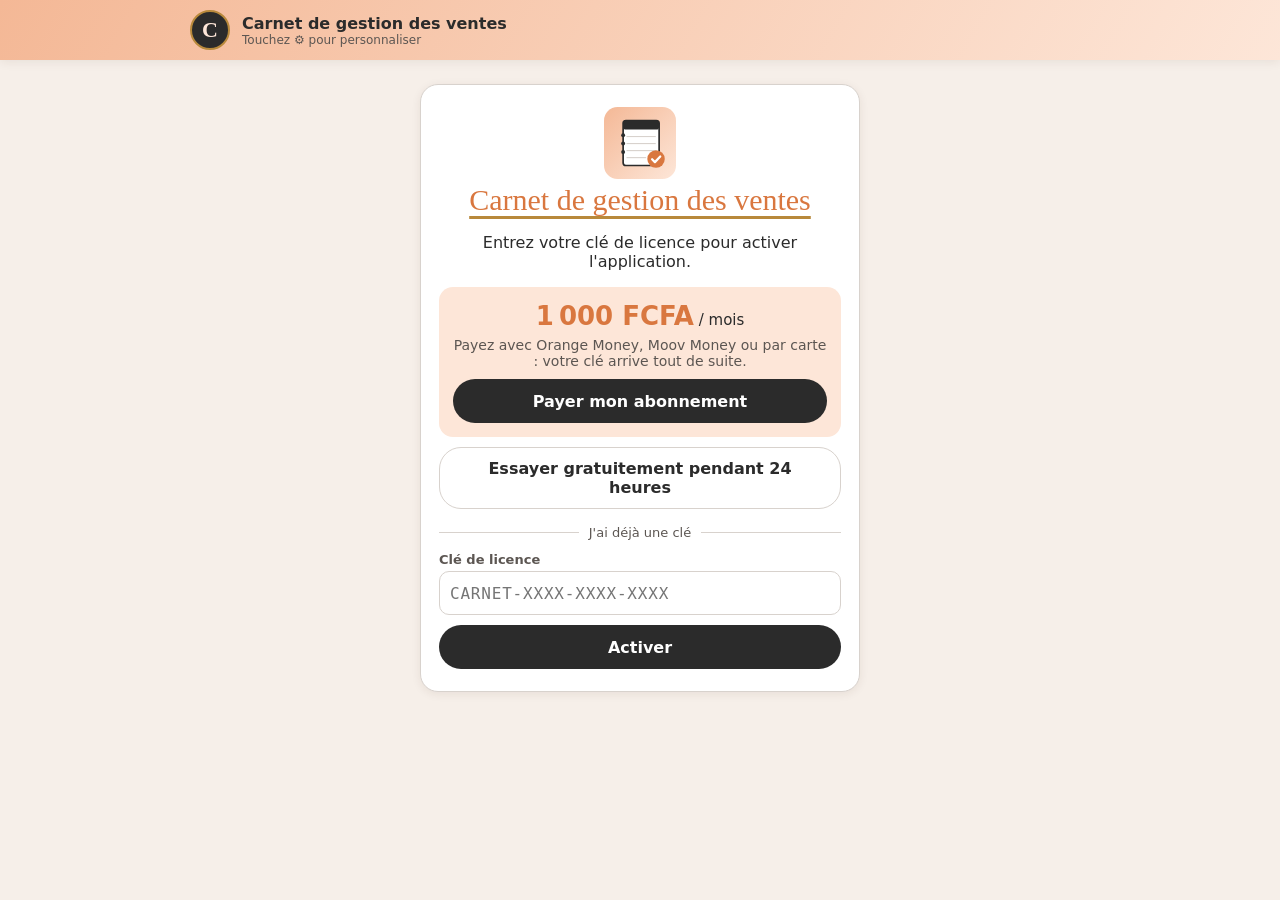
==== commit 337fed8f: "Essai gratuit de 24 heures avant l'abonnement - Bouton « Essayer gratuitement pendant 24 heures » au" ====
--- a/index.html
+++ b/index.html
@@ -35,6 +35,7 @@
         <p class="muted">Payez avec Orange Money, Moov Money ou par carte : votre clé arrive tout de suite.</p>
         <button class="btn" type="button" id="lockPay">Payer mon abonnement</button>
       </div>
+      <button class="btn ghost wide" type="button" id="lockTrial" hidden>Essayer gratuitement pendant 24 heures</button>
       <p class="or"><span>J'ai déjà une clé</span></p>
       <form id="lockForm" class="form">
         <label>Clé de licence<input name="key" placeholder="CARNET-XXXX-XXXX-XXXX" autocapitalize="characters" autocomplete="off" spellcheck="false" required></label>
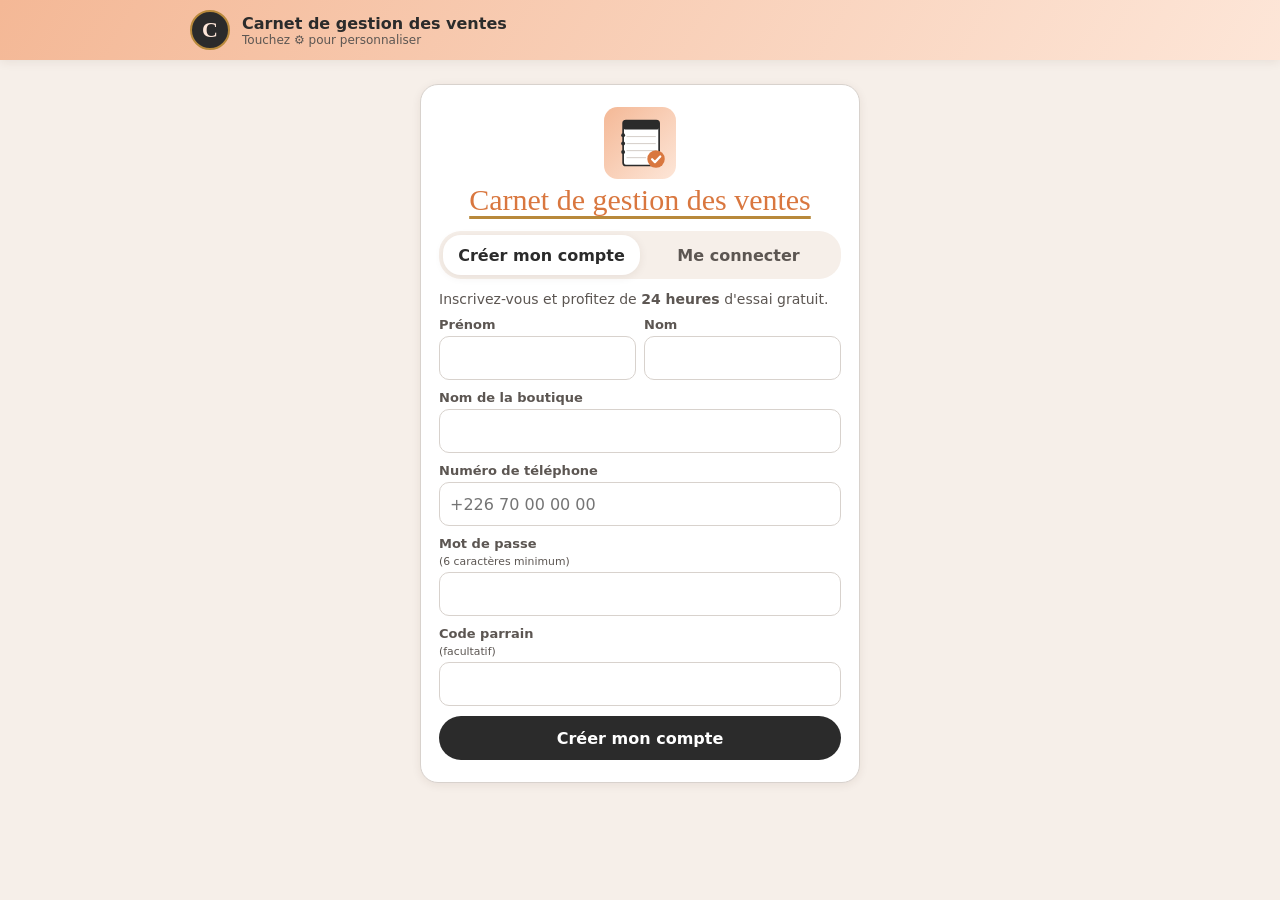
==== commit c348c3f7: "Comptes utilisateurs : inscription obligatoire et connexion - Premier lancement : création de compte" ====
--- a/index.html
+++ b/index.html
@@ -24,6 +24,38 @@
   </header>
   <div class="lic-banner" id="licBanner" hidden></div>
 
+  <!-- Inscription / connexion (obligatoire au premier lancement) -->
+  <section class="lock" id="auth" hidden>
+    <div class="lock-card">
+      <img src="icon.svg" alt="" width="72" height="72">
+      <h2 class="script big">Carnet de gestion des ventes</h2>
+      <div class="seg" role="tablist">
+        <button type="button" class="active" data-auth="inscription">Créer mon compte</button>
+        <button type="button" data-auth="connexion">Me connecter</button>
+      </div>
+      <form class="form" id="regForm" autocomplete="on">
+        <p class="muted" style="margin:0">Inscrivez-vous et profitez de <b id="regTrial">24 heures</b> d'essai gratuit.</p>
+        <div class="two-col">
+          <label>Prénom<input name="prenom" required autocomplete="given-name"></label>
+          <label>Nom<input name="nom" required autocomplete="family-name"></label>
+        </div>
+        <label>Nom de la boutique<input name="boutique" required autocomplete="organization"></label>
+        <label>Numéro de téléphone<input name="telephone" type="tel" inputmode="tel" required autocomplete="tel" placeholder="+226 70 00 00 00"></label>
+        <label>Mot de passe <small>(6 caractères minimum)</small><input name="motdepasse" type="password" required minlength="6" autocomplete="new-password"></label>
+        <label>Code parrain <small>(facultatif)</small><input name="parrain" autocapitalize="characters" autocomplete="off"></label>
+        <button class="btn" type="submit">Créer mon compte</button>
+      </form>
+      <form class="form" id="loginForm" hidden autocomplete="on">
+        <label>Numéro de téléphone<input name="telephone" type="tel" inputmode="tel" required autocomplete="tel"></label>
+        <label>Mot de passe<input name="motdepasse" type="password" required autocomplete="current-password"></label>
+        <button class="btn" type="submit">Me connecter</button>
+        <p class="muted" style="margin:0;text-align:center">Mot de passe oublié ? Contactez-nous, nous le réinitialiserons.</p>
+      </form>
+      <p class="lock-err" id="authErr" hidden></p>
+      <div class="lock-contact" id="authContact"></div>
+    </div>
+  </section>
+
   <!-- Écran de licence -->
   <section class="lock" id="lock" hidden>
     <div class="lock-card">
@@ -43,6 +75,7 @@
       </form>
       <p class="lock-err" id="lockErr" hidden></p>
       <div class="lock-contact" id="lockContact"></div>
+      <button class="btn ghost wide" type="button" id="lockLogout">Changer de compte</button>
     </div>
   </section>
 
@@ -199,6 +232,14 @@
           <label>Devise<input name="devise" placeholder="FCFA"></label>
           <button class="btn" type="submit">Enregistrer</button>
         </form>
+      </div>
+      <div class="sheet">
+        <h2 class="script">Mon compte</h2>
+        <div id="accInfo" class="muted"></div>
+        <div class="btn-col" style="margin-top:10px">
+          <button class="btn ghost" id="accPwd">Changer mon mot de passe</button>
+          <button class="btn danger" id="accLogout">Me déconnecter</button>
+        </div>
       </div>
       <div class="sheet">
         <h2 class="script">Licence</h2>
@@ -337,6 +378,21 @@
     </form>
   </dialog>
 
+  <!-- Changer le mot de passe -->
+  <dialog id="pwdDlg">
+    <form method="dialog" id="pwdForm" class="form">
+      <h3>Mot de passe</h3>
+      <label>Mot de passe actuel<input name="ancien" type="password" required autocomplete="current-password"></label>
+      <label>Nouveau mot de passe<input name="nouveau" type="password" required minlength="6" autocomplete="new-password"></label>
+      <p class="lock-err" id="pwdErr" hidden></p>
+      <div class="dlg-actions">
+        <button class="btn ghost" value="cancel" formnovalidate>Annuler</button>
+        <span class="grow"></span>
+        <button class="btn" value="save" type="submit">Enregistrer</button>
+      </div>
+    </form>
+  </dialog>
+
   <!-- Suivi du paiement -->
   <dialog id="payStatusDlg">
     <div class="form" style="text-align:center">
--- a/styles.css
+++ b/styles.css
@@ -236,6 +236,11 @@
 .lock-contact { margin-top: 16px; padding-top: 14px; border-top: 1px dashed var(--line); font-size: 14px; color: var(--ink-soft); }
 .lock-contact:empty { display: none; }
 .lock-contact .cd-contact { justify-content: center; margin: 10px 0 0; }
+.seg { display: grid; grid-template-columns: 1fr 1fr; background: var(--bg); border-radius: 22px; padding: 4px; margin: 14px 0 12px; }
+.seg button { border: none; background: none; border-radius: 18px; min-height: 40px; font-weight: 600; color: var(--ink-soft); cursor: pointer; }
+.seg button.active { background: var(--paper); color: var(--ink); box-shadow: var(--shadow); }
+.lock-card form[hidden] { display: none !important; }
+body.locked .icon-btn.gear { display: none !important; }
 .pay-box { background: var(--peach-soft); border-radius: 14px; padding: 14px; margin-top: 12px; }
 .pay-box .price { font-size: 15px; }
 .pay-box .price b { font-size: 26px; color: var(--accent); }
